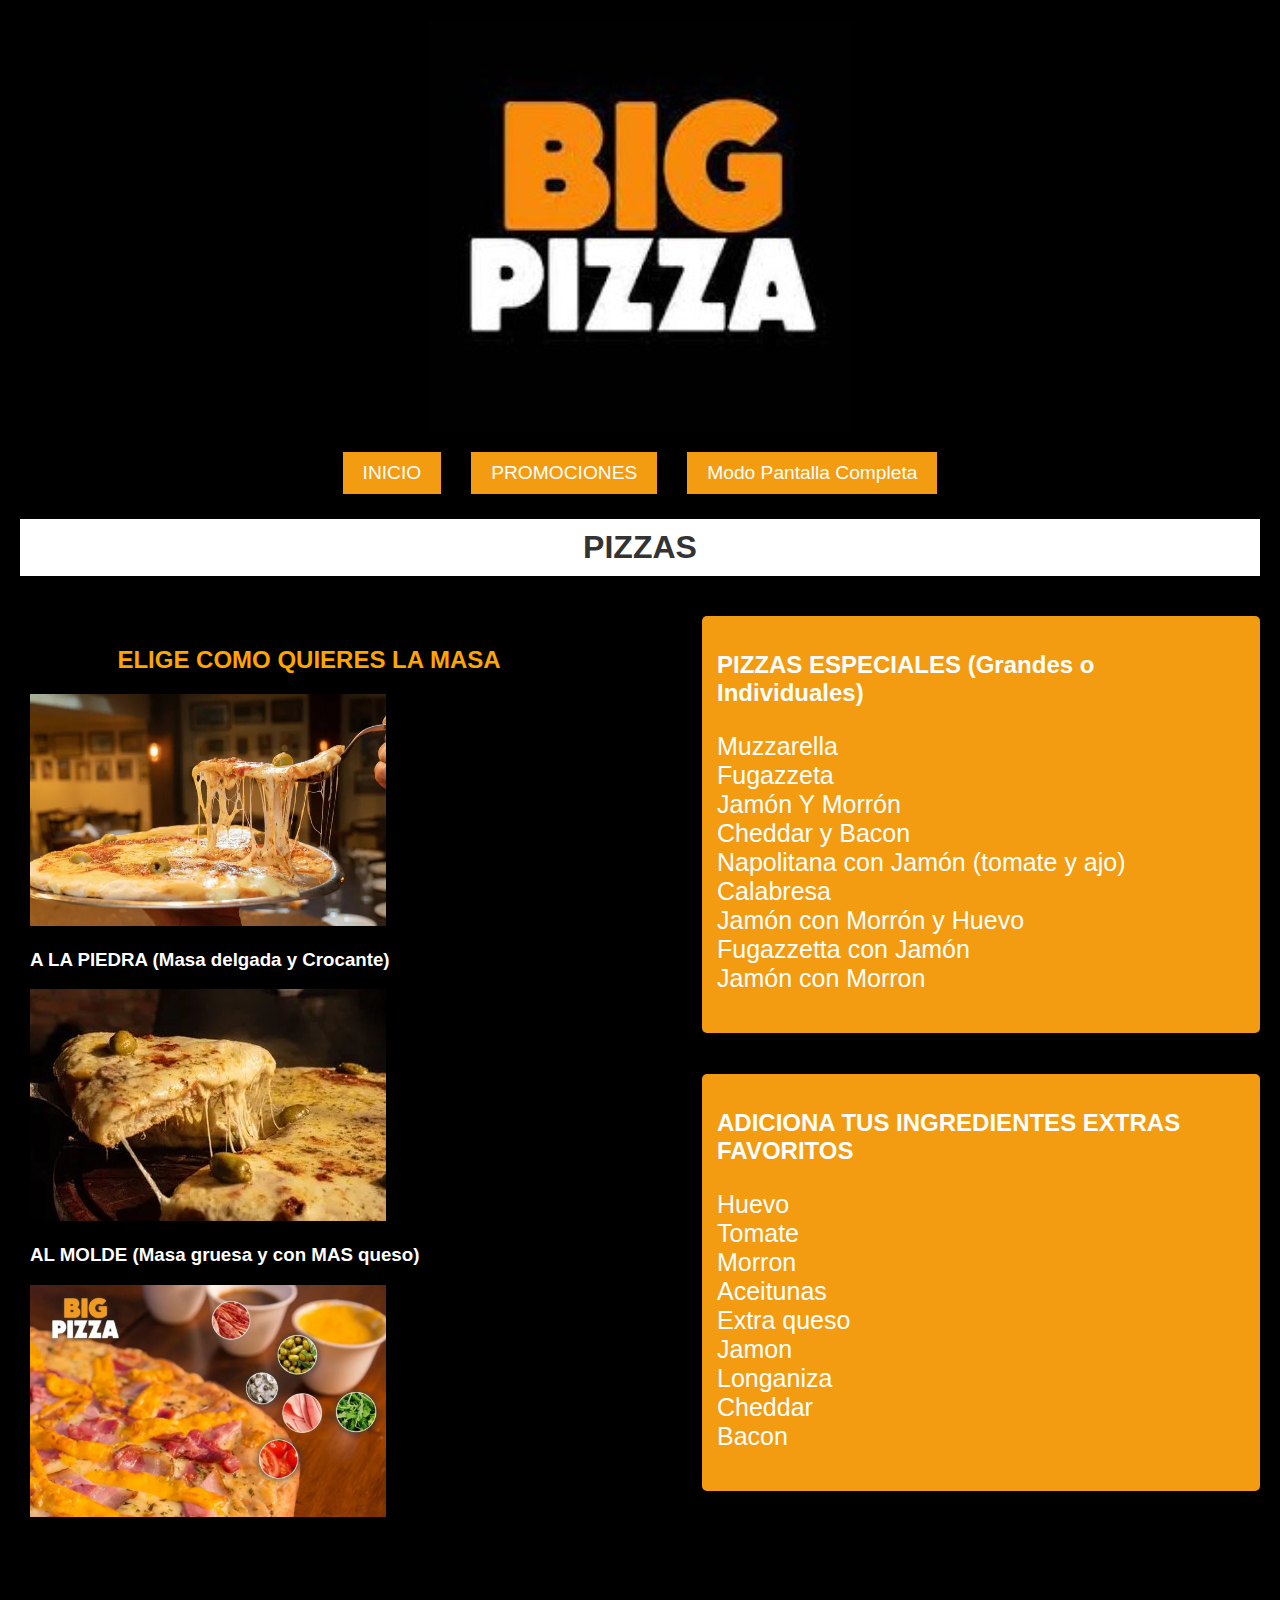
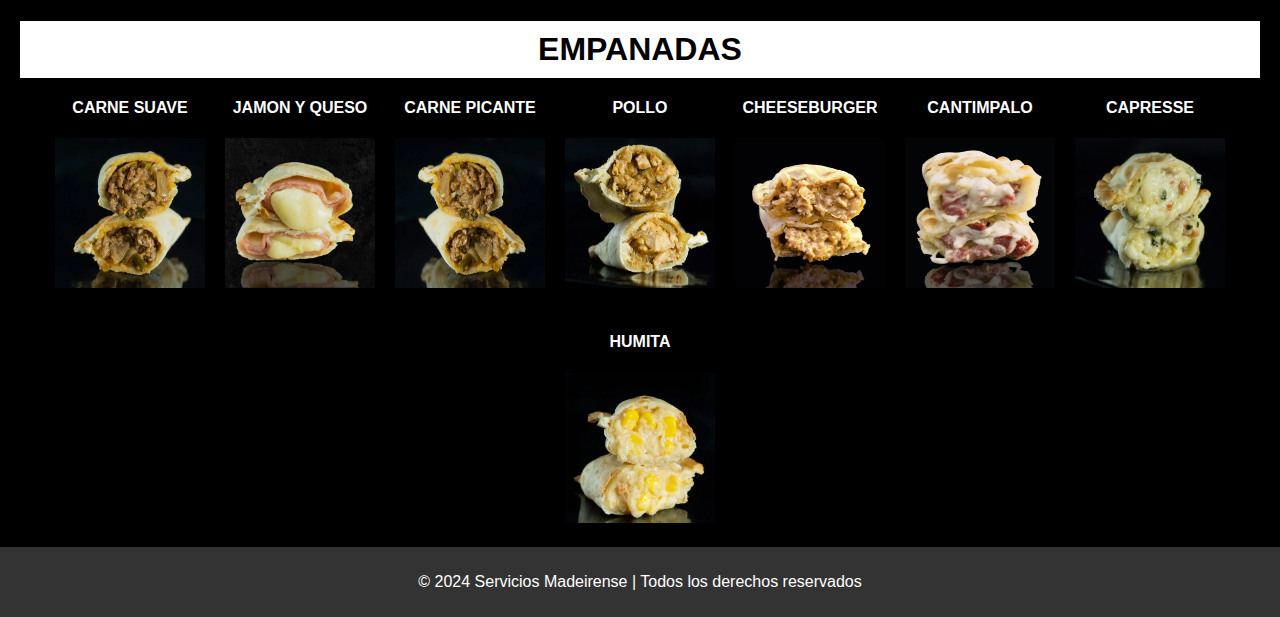
==== menu-espanol.html @ a649ce52 "Add files via upload" ====
<!DOCTYPE html>
<html lang="es">
<head>
    <meta charset="UTF-8">
    <meta name="viewport" content="width=device-width, initial-scale=1.0">
    <title>Menú Español - Big Pizza</title>
    <link rel="stylesheet" href="menu.css">

    <style>
        /* Clase para la franja blanca con el texto "PIZZAS" */
        .pizza-title {
            background-color: white;
            text-align: center;
            padding: 10px 0;
            font-size: 2em;
            font-weight: bold;
            color: #333;
            width: 100%; /* Hace que la franja ocupe todo el ancho */
            box-sizing: border-box; /* Asegura que el padding no cause desbordamiento */
            margin-top: 20px; /* Espacio entre los botones y la franja */
        }

        /* Estilo para los botones */
        .home-button, .promo-button, .fullscreen-button {
            font-size: 1.2em; /* Aumentar tamaño de la letra */
            color: white; /* Letra blanca */
            background-color: #f39c12; /* Color de fondo de los botones */
            border: none;
            padding: 10px 20px;
            margin: 5px;
            cursor: pointer;
        }

        /* Ajuste de tamaño de la imagen de la pizza */
        .masa-option img {
            width: 356px; /* Ancho de la imagen */
            height: 232px; /* Alto de la imagen */
            object-fit: cover; /* Asegura que la imagen se ajuste sin distorsionarse */
        }
    </style>

<script>
    // Función para activar el modo pantalla completa
    function toggleFullScreen() {
        if (!document.fullscreenElement &&    // Si no estamos en pantalla completa
            !document.mozFullScreenElement && // Firefox
            !document.webkitFullscreenElement && // Chrome, Safari
            !document.msFullscreenElement) { // IE/Edge
            // Solicitamos pantalla completa
            if (document.documentElement.requestFullscreen) {
                document.documentElement.requestFullscreen();
            } else if (document.documentElement.mozRequestFullScreen) { // Firefox
                document.documentElement.mozRequestFullScreen();
            } else if (document.documentElement.webkitRequestFullscreen) { // Chrome, Safari
                document.documentElement.webkitRequestFullscreen();
            } else if (document.documentElement.msRequestFullscreen) { // IE/Edge
                document.documentElement.msRequestFullscreen();
            }
        } else {
            // Si ya estamos en pantalla completa, salimos de ella
            if (document.exitFullscreen) {
                document.exitFullscreen();
            } else if (document.mozCancelFullScreen) { // Firefox
                document.mozCancelFullScreen();
            } else if (document.webkitExitFullscreen) { // Chrome, Safari
                document.webkitExitFullscreen();
            } else if (document.msExitFullscreen) { // IE/Edge
                document.msExitFullscreen();
            }
        }
    }

    // Función para simular el clic automáticamente después de 1 segundo
    document.addEventListener('DOMContentLoaded', function() {
        setTimeout(function() {
            // Simula el clic en el botón de pantalla completa
            var fullscreenButton = document.querySelector('.fullscreen-button');
            if (fullscreenButton) {
                fullscreenButton.click();
            }
        }, 5000); // 5000ms = 1 segundo
    });
</script>
</head>
<body>
    <header>
        <div class="logo-container">
            <img src="logo.png" alt="Big Pizza Logo" class="logo">
        </div>
        
        <div class="buttons-container">
            <button class="home-button" onclick="window.location.href='index.html'">INICIO</button>
            <button class="promo-button" onclick="window.location.href='https://jessiquinterot.github.io/mi-proyecto/promociones.html'">PROMOCIONES</button>
            <!-- Botón de pantalla completa -->
            <button class="fullscreen-button" onclick="toggleFullScreen()">Modo Pantalla Completa</button>
        </div>

        <!-- Franja blanca con la palabra PIZZAS -->
        <div class="pizza-title">PIZZAS</div>
    </header>

    <!-- Sección de Pizzas -->
    <div class="menu-section">
        <div class="pizza-section">
            <h2 style="color: orange; text-align: center;">ELIGE COMO QUIERES LA MASA</h2>
            <div class="masa">
                <div class="masa-option">
                    <img src="images/piedra.jpg" alt="Masa a la Piedra">
                    <h3>A LA PIEDRA (Masa delgada y Crocante)</h3>
                </div>
                <div class="masa-option">
                    <img src="images/molde.jpg" alt="Masa al Molde">
                    <h3>AL MOLDE (Masa gruesa y con MAS queso)</h3>
                </div>
                <div class="masa-option">
                    <img src="images/toppings.jpg">
                </div>
            </div>
        </div>
        <div class="right-side">
            <div class="pizza-specials-section">
                <div class="orange-box">
                    <h2>PIZZAS ESPECIALES (Grandes o Individuales)</h2>
                    <ul class="no-bullets" style="font-size: 25px;">
                        <li>Muzzarella</li>
                        <li>Fugazzeta</li>
                        <li>Jamón Y Morrón</li>
                        <li>Cheddar y Bacon</li>
                        <li>Napolitana con Jamón (tomate y ajo)</li>
                        <li>Calabresa</li>
                        <li>Jamón con Morrón y Huevo</li>
                        <li>Fugazzetta con Jamón</li>
                        <li>Jamón con Morron</li>
                    </ul>
                </div>
            </div>

            <div class="pizza-customize-section">
                <div class="orange-box">
                    <h2>ADICIONA TUS INGREDIENTES EXTRAS FAVORITOS</h2>
                    <ul class="no-bullets" style="font-size: 25px;">
                        <li>Huevo</li>
                        <li>Tomate</li>
                        <li>Morron</li>
                        <li>Aceitunas</li>
                        <li>Extra queso</li>
                        <li>Jamon</li>
                        <li>Longaniza</li>
                        <li>Cheddar</li>
                        <li>Bacon</li>
                    </ul>
                </div>
            </div>
        </div>
    </div>

    <!-- Sección de Empanadas -->
    <div class="empanadas-section">
        <div class="section-title" id="empanadas-title">EMPANADAS</div>
        <div class="empanadas-list">
            <div class="empanada-item">
                <h4>CARNE SUAVE</h4>
                <img src="images/empanada1.jpg" alt="Empanada Carne Suave">
            </div>
            <div class="empanada-item">
                <h4>JAMON Y QUESO</h4>
                <img src="images/empanada2.jpg" alt="Empanada Jamon y Queso">
            </div>
            <div class="empanada-item">
                <h4>CARNE PICANTE</h4>
                <img src="images/empanada3.jpg" alt="Empanada Carne Picante">
            </div>
            <div class="empanada-item">
                <h4>POLLO</h4>
                <img src="images/empanada4.jpg" alt="Empanada Pollo">
            </div>
            <div class="empanada-item">
                <h4>CHEESEBURGER</h4>
                <img src="images/empanada5.jpg" alt="Empanada Cheeseburger">
            </div>
            <div class="empanada-item">
                <h4>CANTIMPALO</h4>
                <img src="images/empanada6.jpg" alt="Empanada Cantimpalo">
            </div>
            <div class="empanada-item">
                <h4>CAPRESSE</h4>
                <img src="images/empanada7.jpg" alt="Empanada Capresse">
            </div>
            <div class="empanada-item">
                <h4>HUMITA</h4>
                <img src="images/empanada8.jpg" alt="Empanada Humita">
            </div>
        </div>
    </div>

    <footer>
        <p>&copy; 2024 Servicios Madeirense | Todos los derechos reservados</p>
    </footer>
</body>
</html>
---- menu.css ----
/* Fondo negro para toda la página */
body {
    margin: 0;
    font-family: Arial, sans-serif;
    background-color: black;  /* Fondo negro */
    color: white;             /* Letras blancas */
}

/* Encabezado */
header {
    display: flex;
    flex-direction: column;
    align-items: center;
    background-color: black;
    padding: 20px;
}

.logo-container {
    margin-bottom: 10px;
}

.buttons-container {
    display: flex;
    justify-content: center;
    gap: 20px;
}

button {
    padding: 10px 20px;
    font-size: 16px;
    background-color: #f39c12;
    border: none;
    cursor: pointer;
    transition: background-color 0.3s ease;
}

button:hover {
    background-color: #e67e22;
}

/* Sección del menú */
.menu-section {
    display: flex;
    justify-content: space-between;
    padding: 20px;
}

/* Títulos con fondo blanco y texto negro */
.section-title {
    text-align: center;
    background-color: white;
    color: black;
    padding: 10px 0;
    width: 100%;
    margin-top: 10px;
    font-weight: bold;
    font-size: 32px;
}

/* Sección Pizzas */
.pizza-section {
    width: 45%;
    padding: 10px;
}

.pizza-section h1 {
    text-align: center;
}

/* Sección de Pizzas Especiales y Personaliza tu Pizza */
.right-side {
    display: flex;
    flex-direction: column;
    width: 45%;
    justify-content: space-between;
}

/* Cuadro naranja para las secciones */
.orange-box {
    background-color: #f39c12;
    padding: 15px;
    border-radius: 5px;
    margin-bottom: 20px;
}

.pizza-specials-section, .pizza-customize-section {
    margin-bottom: 20px;
}

.pizza-specials-section ul, .pizza-customize-section ul {
    list-style-type: none;
    padding: 0;
}

/* Sección de empanadas */
.empanadas-section {
    margin-top: 40px;
    padding: 20px;
}

.empanadas-list {
    display: flex;
    flex-wrap: wrap;
    gap: 20px;
    justify-content: center; /* Centra las empanadas */
}

.empanada-item {
    text-align: center;
    width: 150px;
}

.empanada-item img {
    width: 150px; /* Tamaño pequeño uniforme */
    height: 150px; /* Tamaño pequeño uniforme */
}

/* Estilo del pie de página */
footer {
    text-align: center;
    padding: 10px;
    background-color: #333;
    color: white;
}
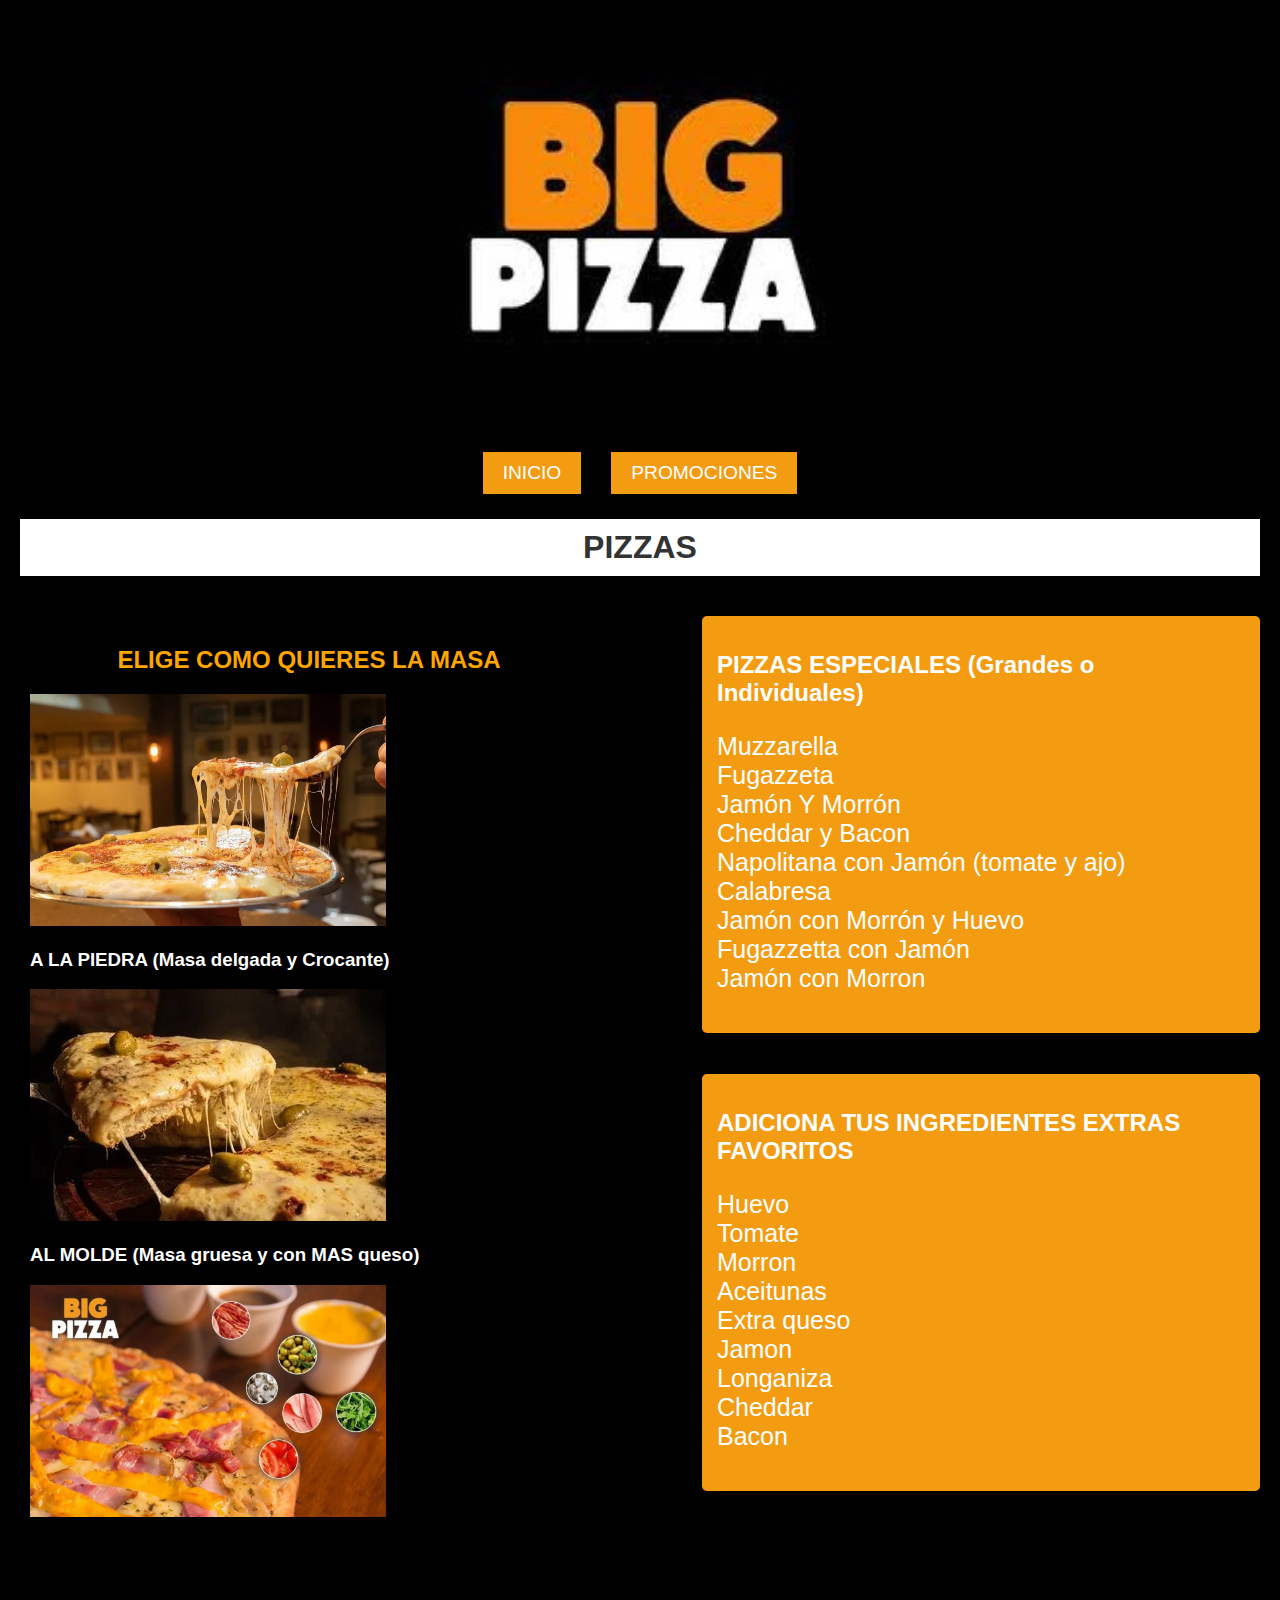
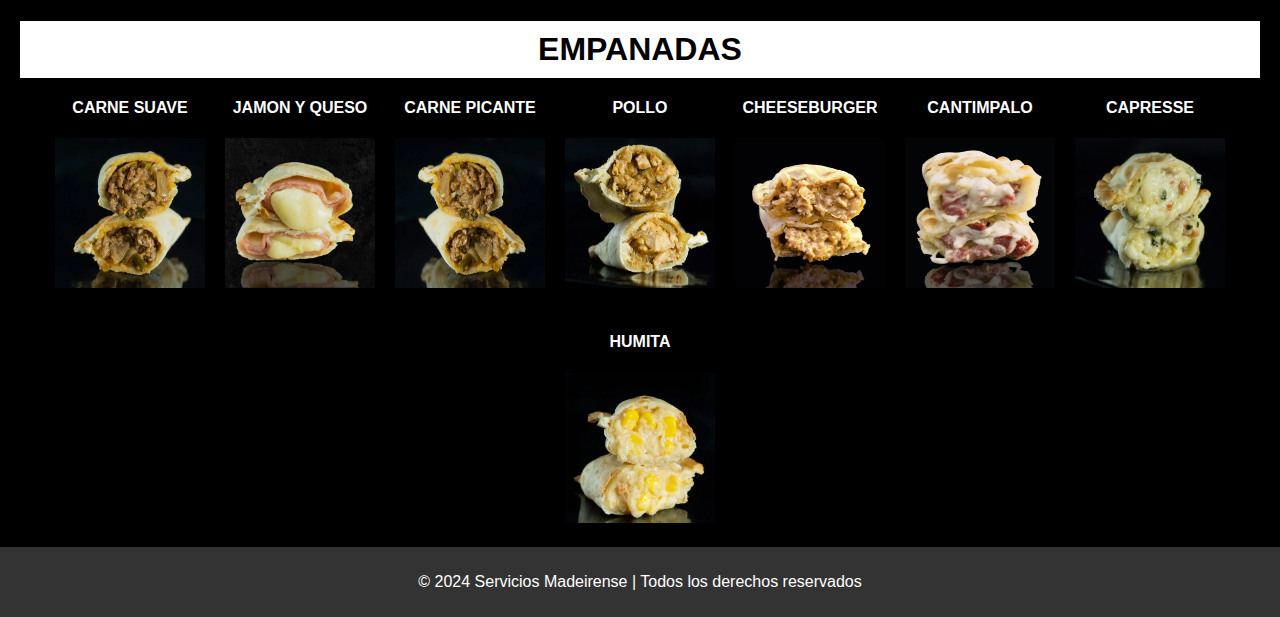
==== commit 91c32bdc: "Add files via upload" ====
--- a/menu-espanol.html
+++ b/menu-espanol.html
@@ -39,48 +39,7 @@
         }
     </style>
 
-<script>
-    // Función para activar el modo pantalla completa
-    function toggleFullScreen() {
-        if (!document.fullscreenElement &&    // Si no estamos en pantalla completa
-            !document.mozFullScreenElement && // Firefox
-            !document.webkitFullscreenElement && // Chrome, Safari
-            !document.msFullscreenElement) { // IE/Edge
-            // Solicitamos pantalla completa
-            if (document.documentElement.requestFullscreen) {
-                document.documentElement.requestFullscreen();
-            } else if (document.documentElement.mozRequestFullScreen) { // Firefox
-                document.documentElement.mozRequestFullScreen();
-            } else if (document.documentElement.webkitRequestFullscreen) { // Chrome, Safari
-                document.documentElement.webkitRequestFullscreen();
-            } else if (document.documentElement.msRequestFullscreen) { // IE/Edge
-                document.documentElement.msRequestFullscreen();
-            }
-        } else {
-            // Si ya estamos en pantalla completa, salimos de ella
-            if (document.exitFullscreen) {
-                document.exitFullscreen();
-            } else if (document.mozCancelFullScreen) { // Firefox
-                document.mozCancelFullScreen();
-            } else if (document.webkitExitFullscreen) { // Chrome, Safari
-                document.webkitExitFullscreen();
-            } else if (document.msExitFullscreen) { // IE/Edge
-                document.msExitFullscreen();
-            }
-        }
-    }
 
-    // Función para simular el clic automáticamente después de 1 segundo
-    document.addEventListener('DOMContentLoaded', function() {
-        setTimeout(function() {
-            // Simula el clic en el botón de pantalla completa
-            var fullscreenButton = document.querySelector('.fullscreen-button');
-            if (fullscreenButton) {
-                fullscreenButton.click();
-            }
-        }, 5000); // 5000ms = 1 segundo
-    });
-</script>
 </head>
 <body>
     <header>
@@ -91,8 +50,6 @@
         <div class="buttons-container">
             <button class="home-button" onclick="window.location.href='index.html'">INICIO</button>
             <button class="promo-button" onclick="window.location.href='https://jessiquinterot.github.io/mi-proyecto/promociones.html'">PROMOCIONES</button>
-            <!-- Botón de pantalla completa -->
-            <button class="fullscreen-button" onclick="toggleFullScreen()">Modo Pantalla Completa</button>
         </div>
 
         <!-- Franja blanca con la palabra PIZZAS -->
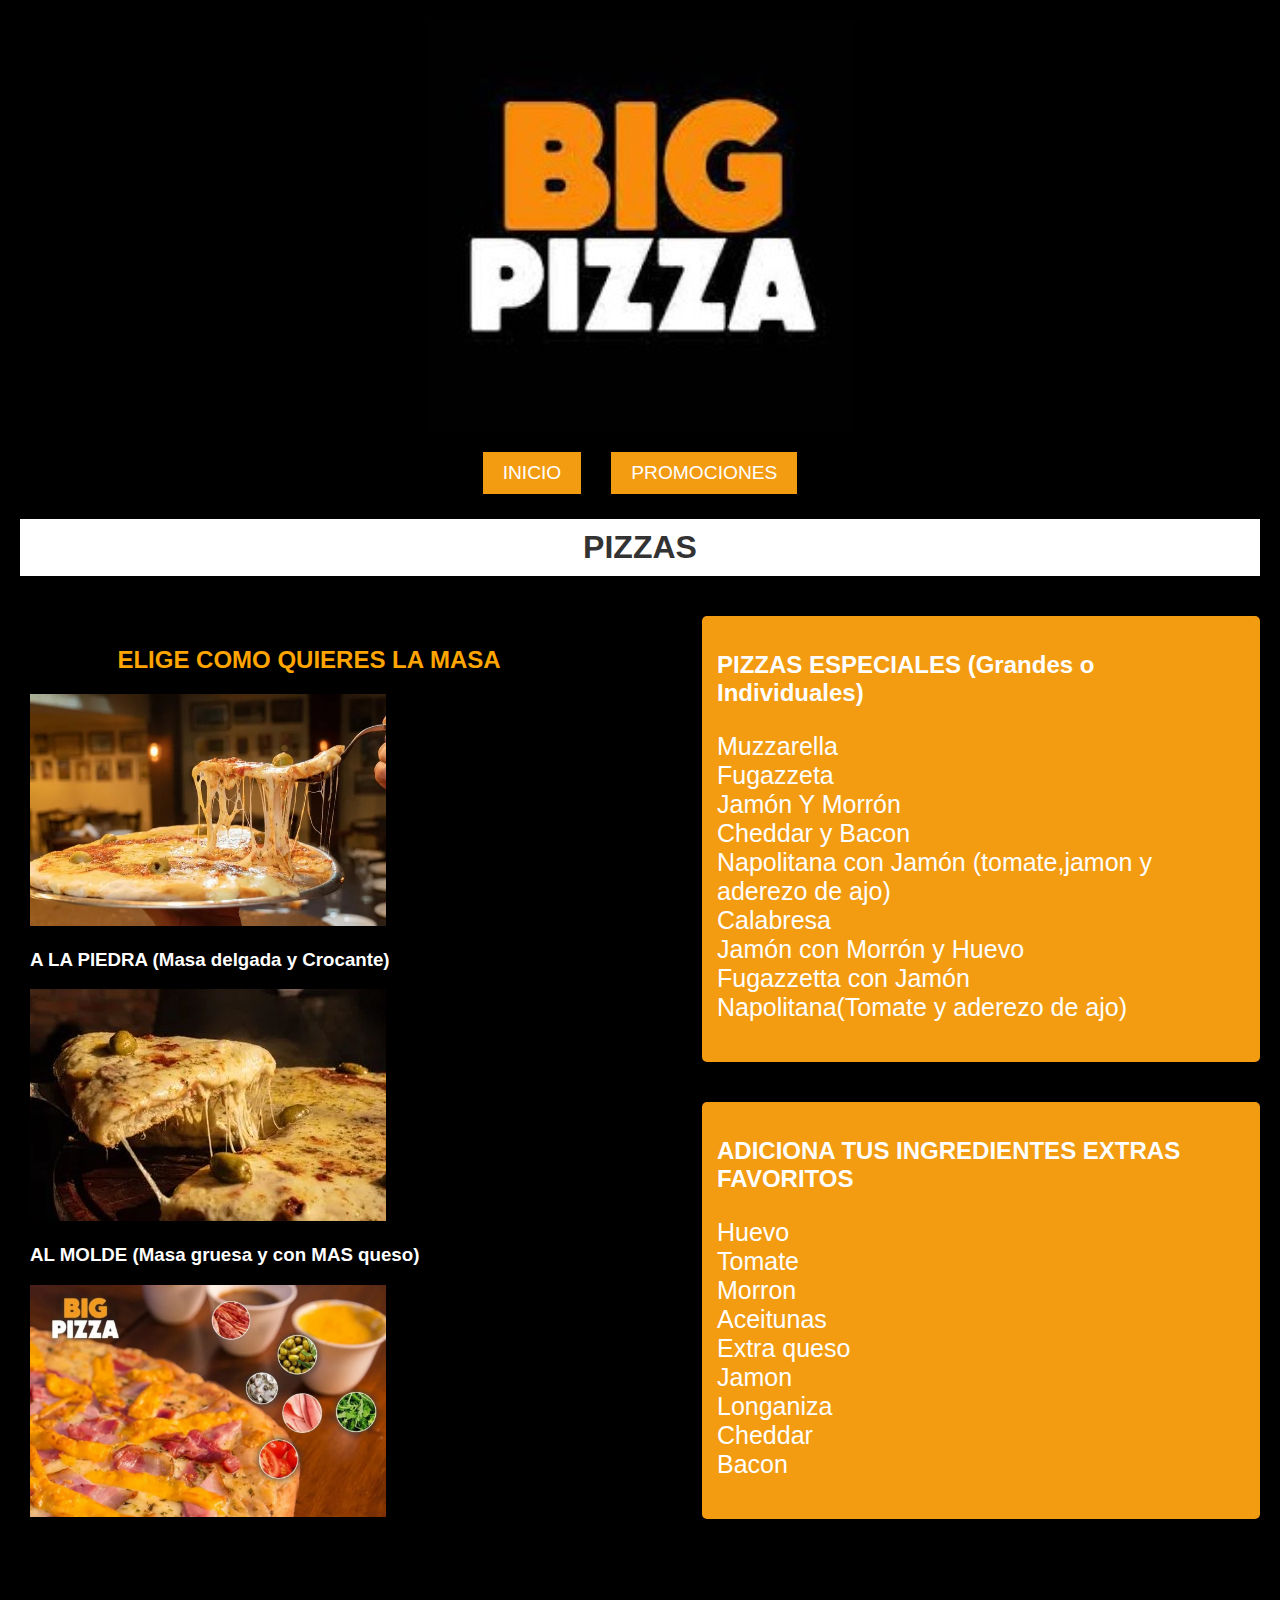
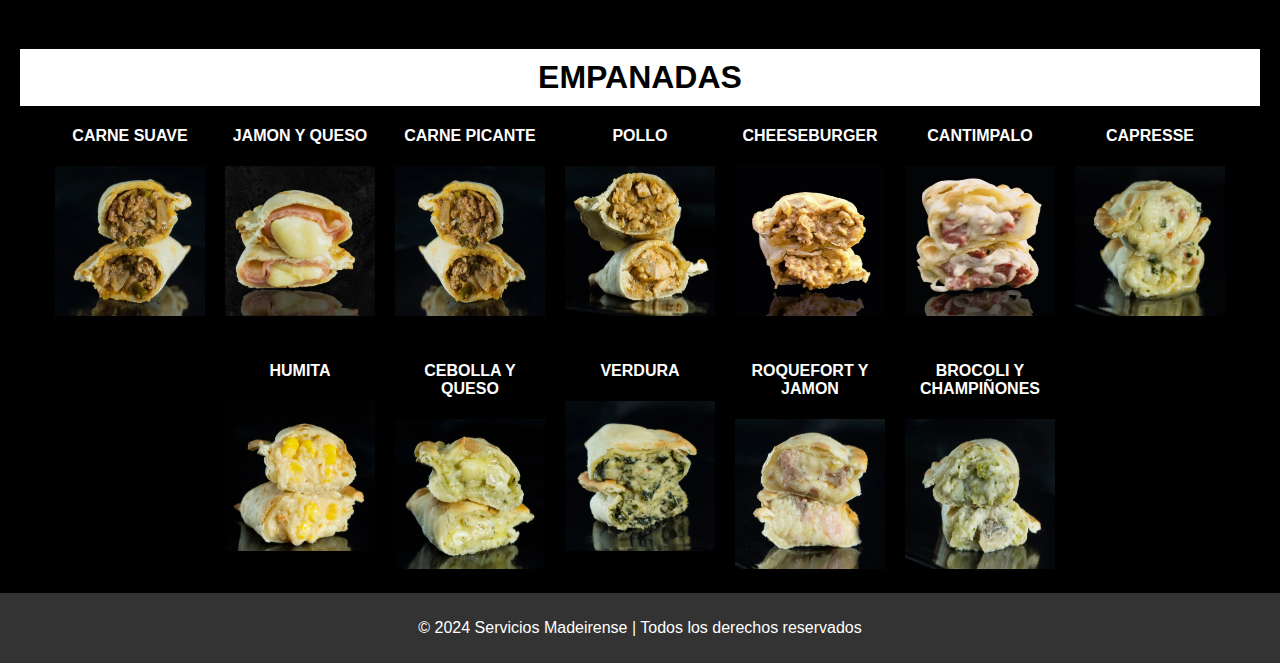
==== commit 93fff18d: "Add files via upload" ====
--- a/menu-espanol.html
+++ b/menu-espanol.html
@@ -83,11 +83,11 @@
                         <li>Fugazzeta</li>
                         <li>Jamón Y Morrón</li>
                         <li>Cheddar y Bacon</li>
-                        <li>Napolitana con Jamón (tomate y ajo)</li>
+                        <li>Napolitana con Jamón (tomate,jamon y aderezo de ajo)</li>
                         <li>Calabresa</li>
                         <li>Jamón con Morrón y Huevo</li>
                         <li>Fugazzetta con Jamón</li>
-                        <li>Jamón con Morron</li>
+                        <li>Napolitana(Tomate y aderezo de ajo)</li>
                     </ul>
                 </div>
             </div>
@@ -147,6 +147,22 @@
                 <h4>HUMITA</h4>
                 <img src="images/empanada8.jpg" alt="Empanada Humita">
             </div>
+            <div class="empanada-item">
+                <h4>CEBOLLA Y QUESO</h4>
+                <img src="images/empanada9.jpg" alt="Corn Empanada">
+            </div>
+            <div class="empanada-item">
+                <h4>VERDURA</h4>
+                <img src="images/empanada12.jpg" alt="Corn Empanada">
+            </div>
+            <div class="empanada-item">
+                <h4>ROQUEFORT Y JAMON</h4>
+                <img src="images/empanada11.jpg" alt="Corn Empanada">
+            </div>
+            <div class="empanada-item">
+                <h4>BROCOLI Y CHAMPIÑONES</h4>
+                <img src="images/empanada10.jpg" alt="Corn Empanada">
+            </div>
         </div>
     </div>
 
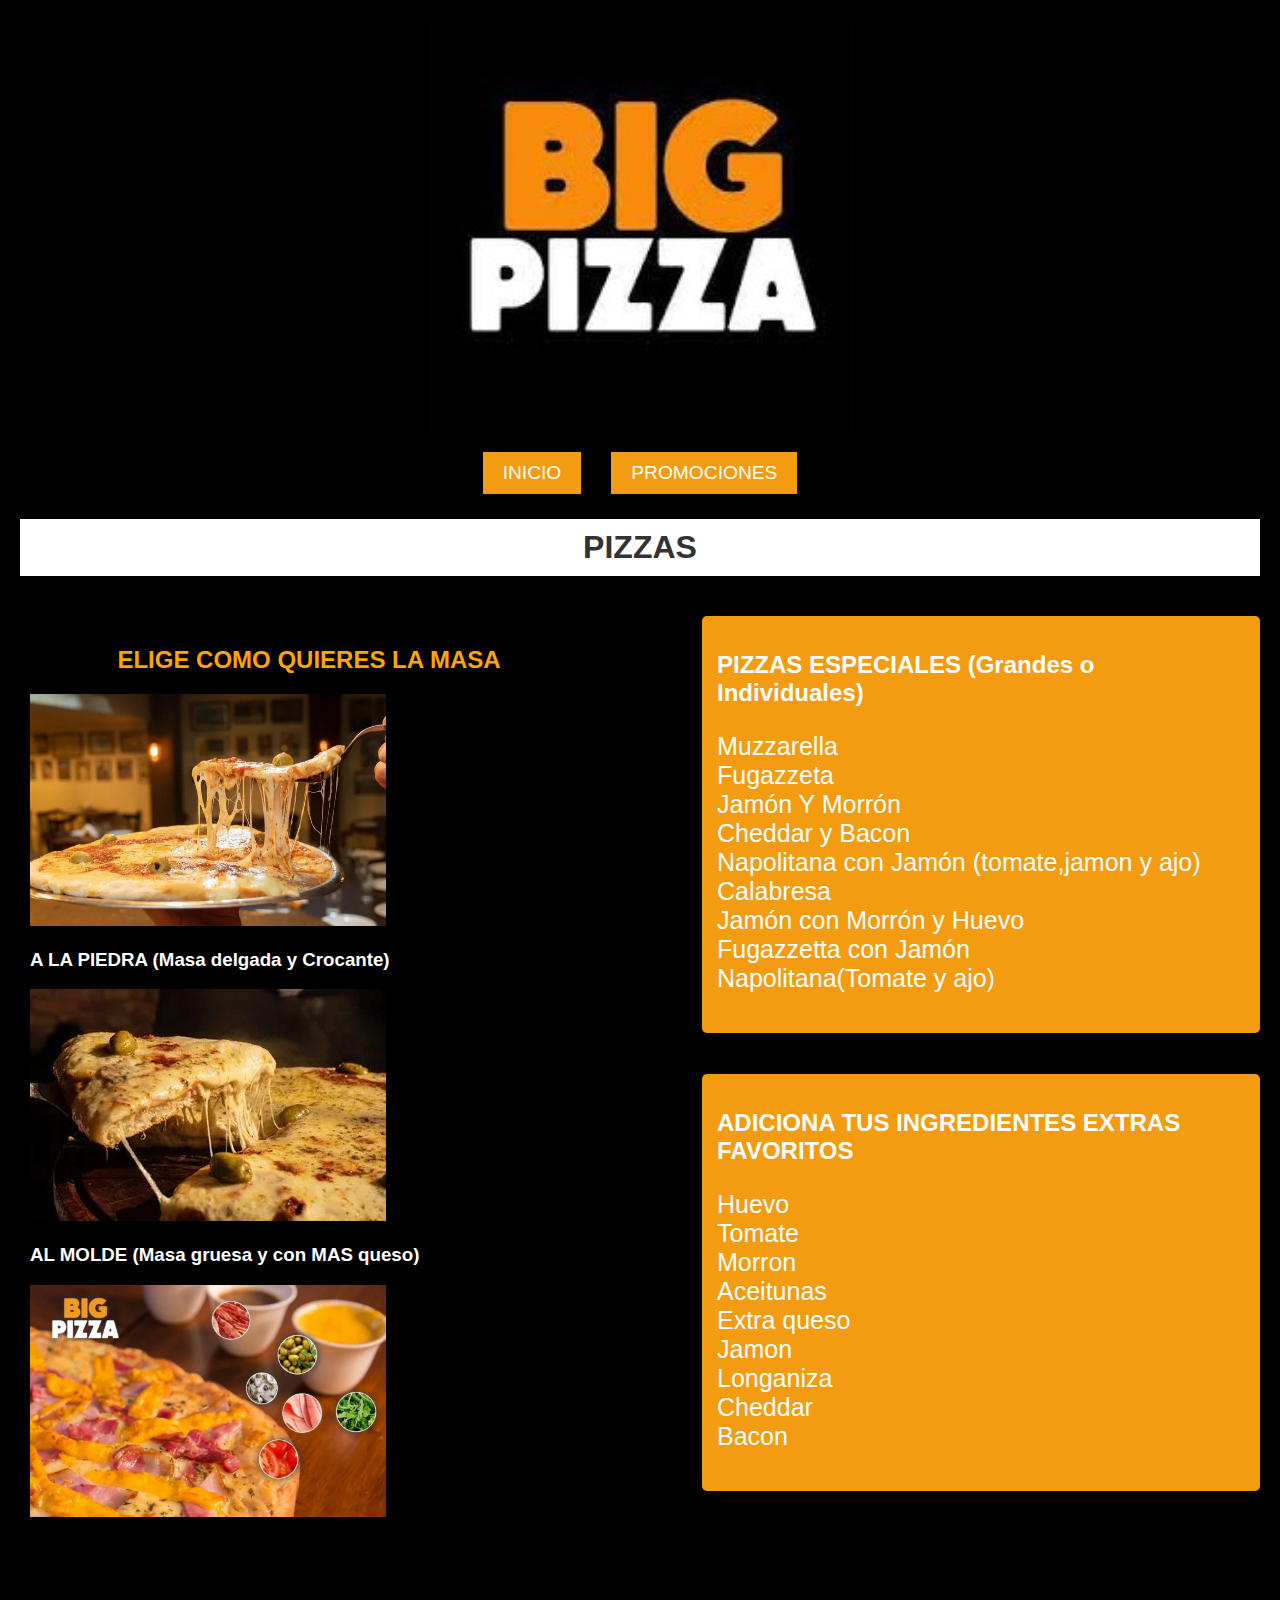
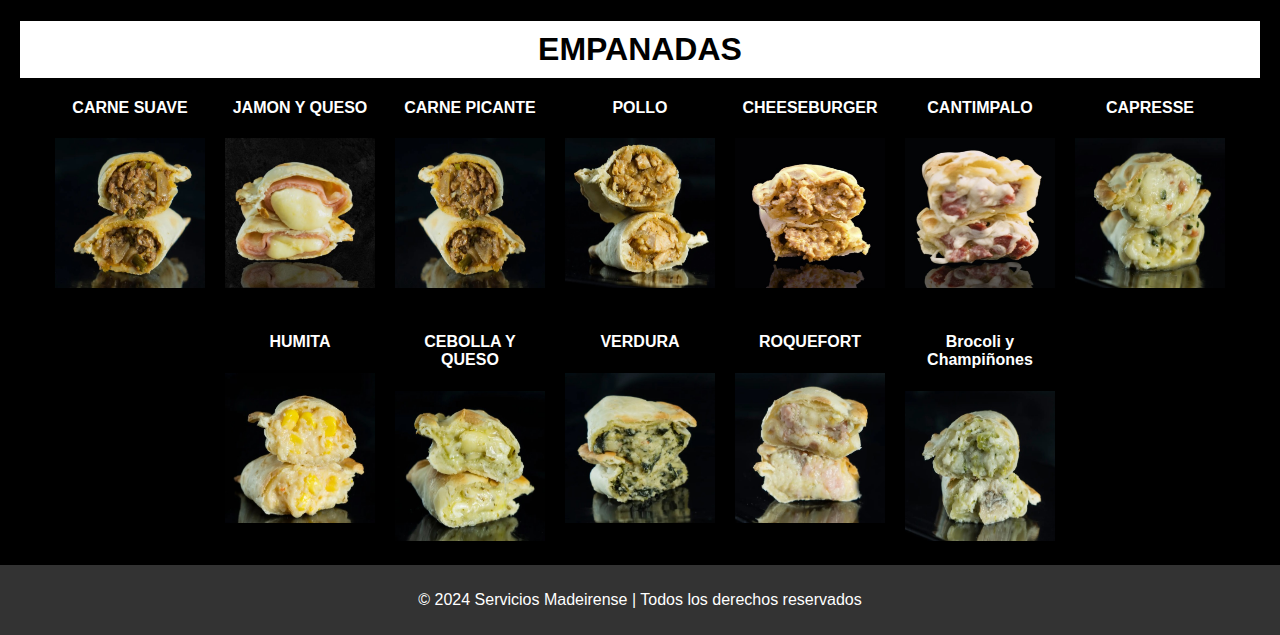
==== commit c980fb0a: "Add files via upload" ====
--- a/menu-espanol.html
+++ b/menu-espanol.html
@@ -83,11 +83,11 @@
                         <li>Fugazzeta</li>
                         <li>Jamón Y Morrón</li>
                         <li>Cheddar y Bacon</li>
-                        <li>Napolitana con Jamón (tomate,jamon y aderezo de ajo)</li>
+                        <li>Napolitana con Jamón (tomate,jamon y ajo)</li>
                         <li>Calabresa</li>
                         <li>Jamón con Morrón y Huevo</li>
                         <li>Fugazzetta con Jamón</li>
-                        <li>Napolitana(Tomate y aderezo de ajo)</li>
+                        <li>Napolitana(Tomate y ajo)</li>
                     </ul>
                 </div>
             </div>
@@ -156,11 +156,11 @@
                 <img src="images/empanada12.jpg" alt="Corn Empanada">
             </div>
             <div class="empanada-item">
-                <h4>ROQUEFORT Y JAMON</h4>
+                <h4>ROQUEFORT</h4>
                 <img src="images/empanada11.jpg" alt="Corn Empanada">
             </div>
             <div class="empanada-item">
-                <h4>BROCOLI Y CHAMPIÑONES</h4>
+                <h4>Brocoli y Champiñones</h4>
                 <img src="images/empanada10.jpg" alt="Corn Empanada">
             </div>
         </div>
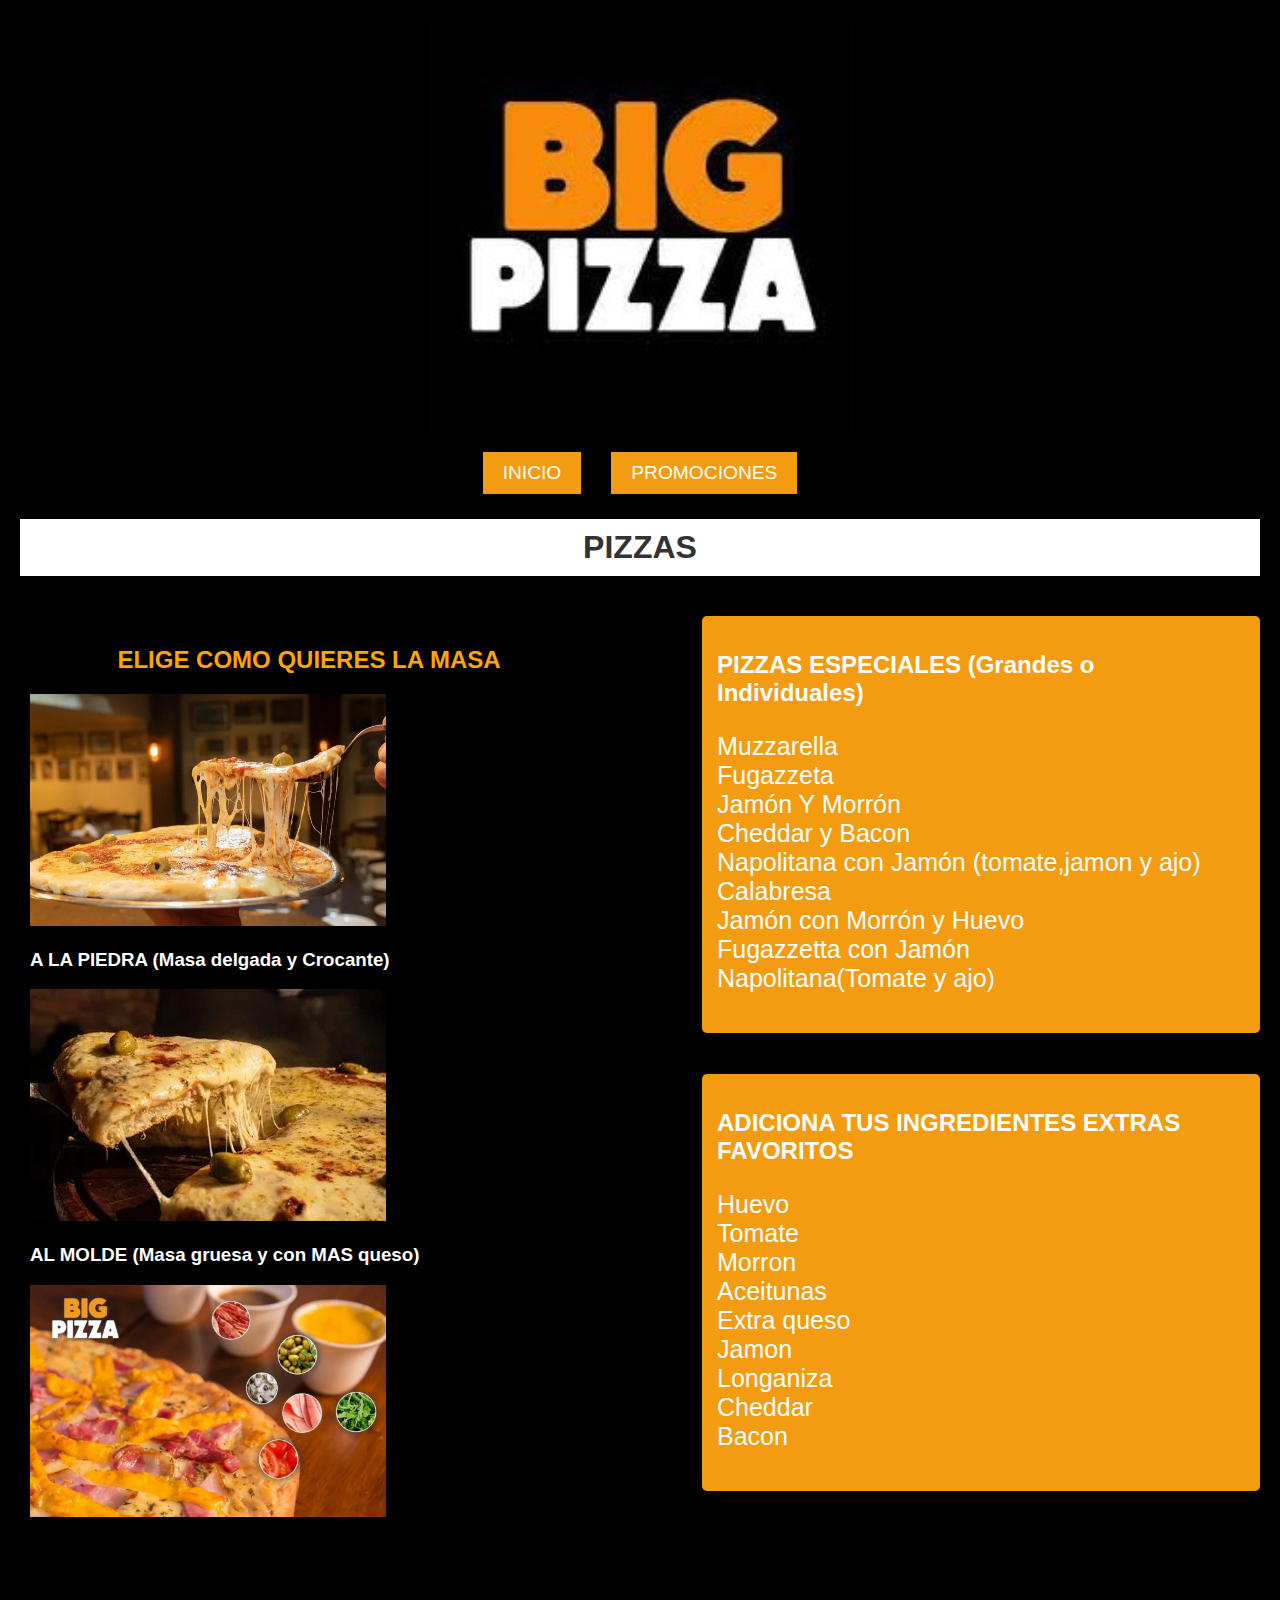
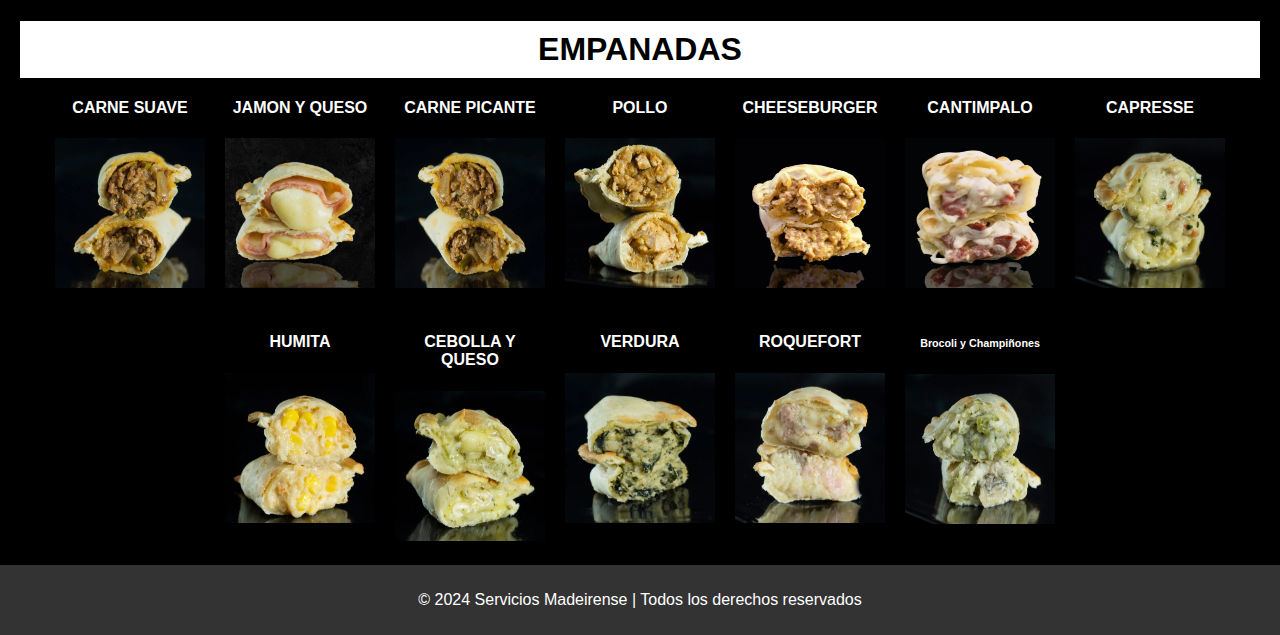
==== commit 100b4b65: "Add files via upload" ====
--- a/menu-espanol.html
+++ b/menu-espanol.html
@@ -160,7 +160,7 @@
                 <img src="images/empanada11.jpg" alt="Corn Empanada">
             </div>
             <div class="empanada-item">
-                <h4>Brocoli y Champiñones</h4>
+                <h6>Brocoli y Champiñones</h6>
                 <img src="images/empanada10.jpg" alt="Corn Empanada">
             </div>
         </div>
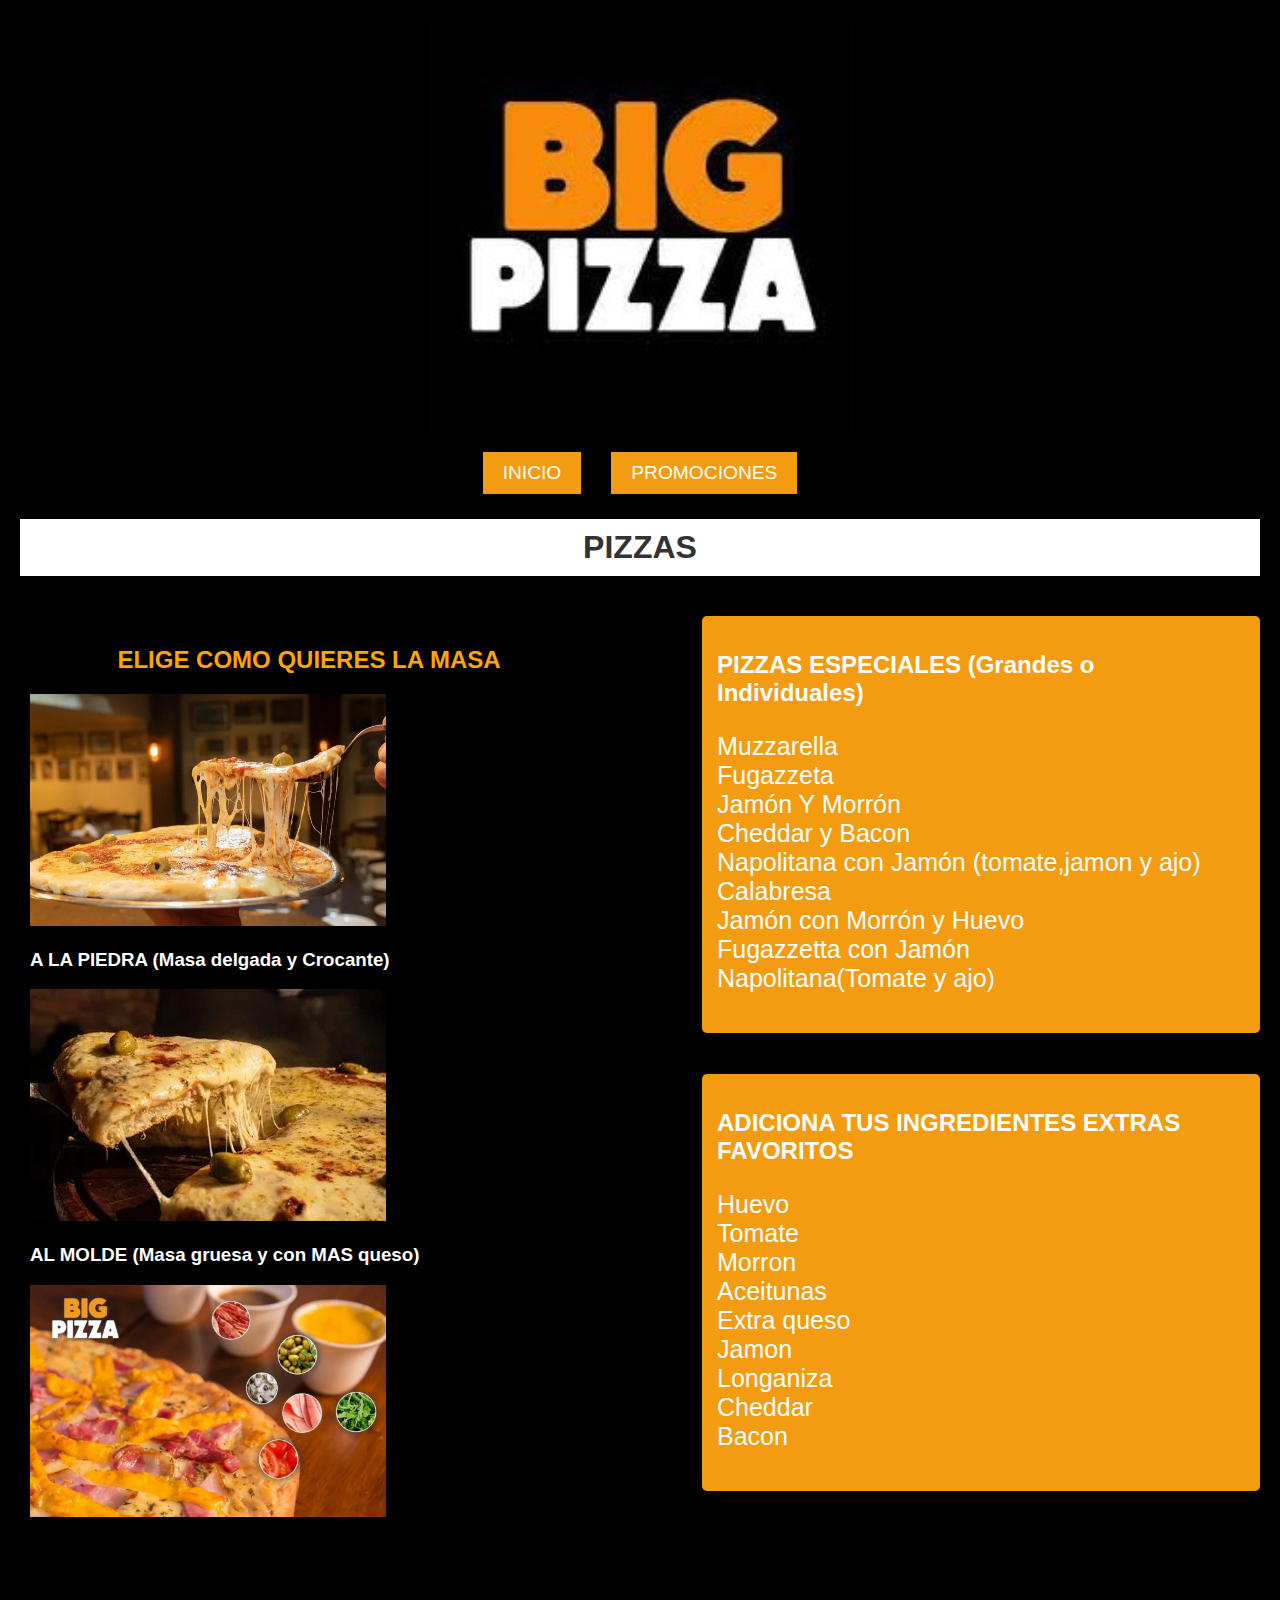
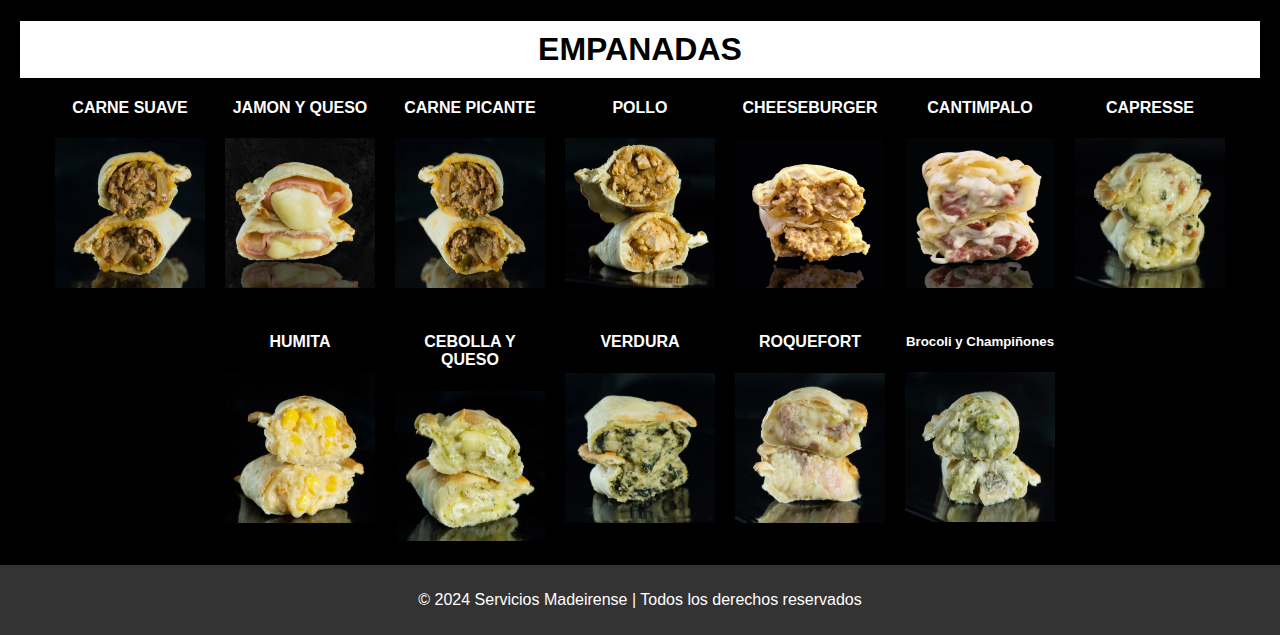
==== commit 406c650c: "Update menu-espanol.html" ====
--- a/menu-espanol.html
+++ b/menu-espanol.html
@@ -160,8 +160,8 @@
                 <img src="images/empanada11.jpg" alt="Corn Empanada">
             </div>
             <div class="empanada-item">
-                <h6>Brocoli y Champiñones</h6>
-                <img src="images/empanada10.jpg" alt="Corn Empanada">
+                <h5>Brocoli y Champiñones</h5>
+                <img src="images/empanada10.jpg" alt="Empanada Brocoli">
             </div>
         </div>
     </div>
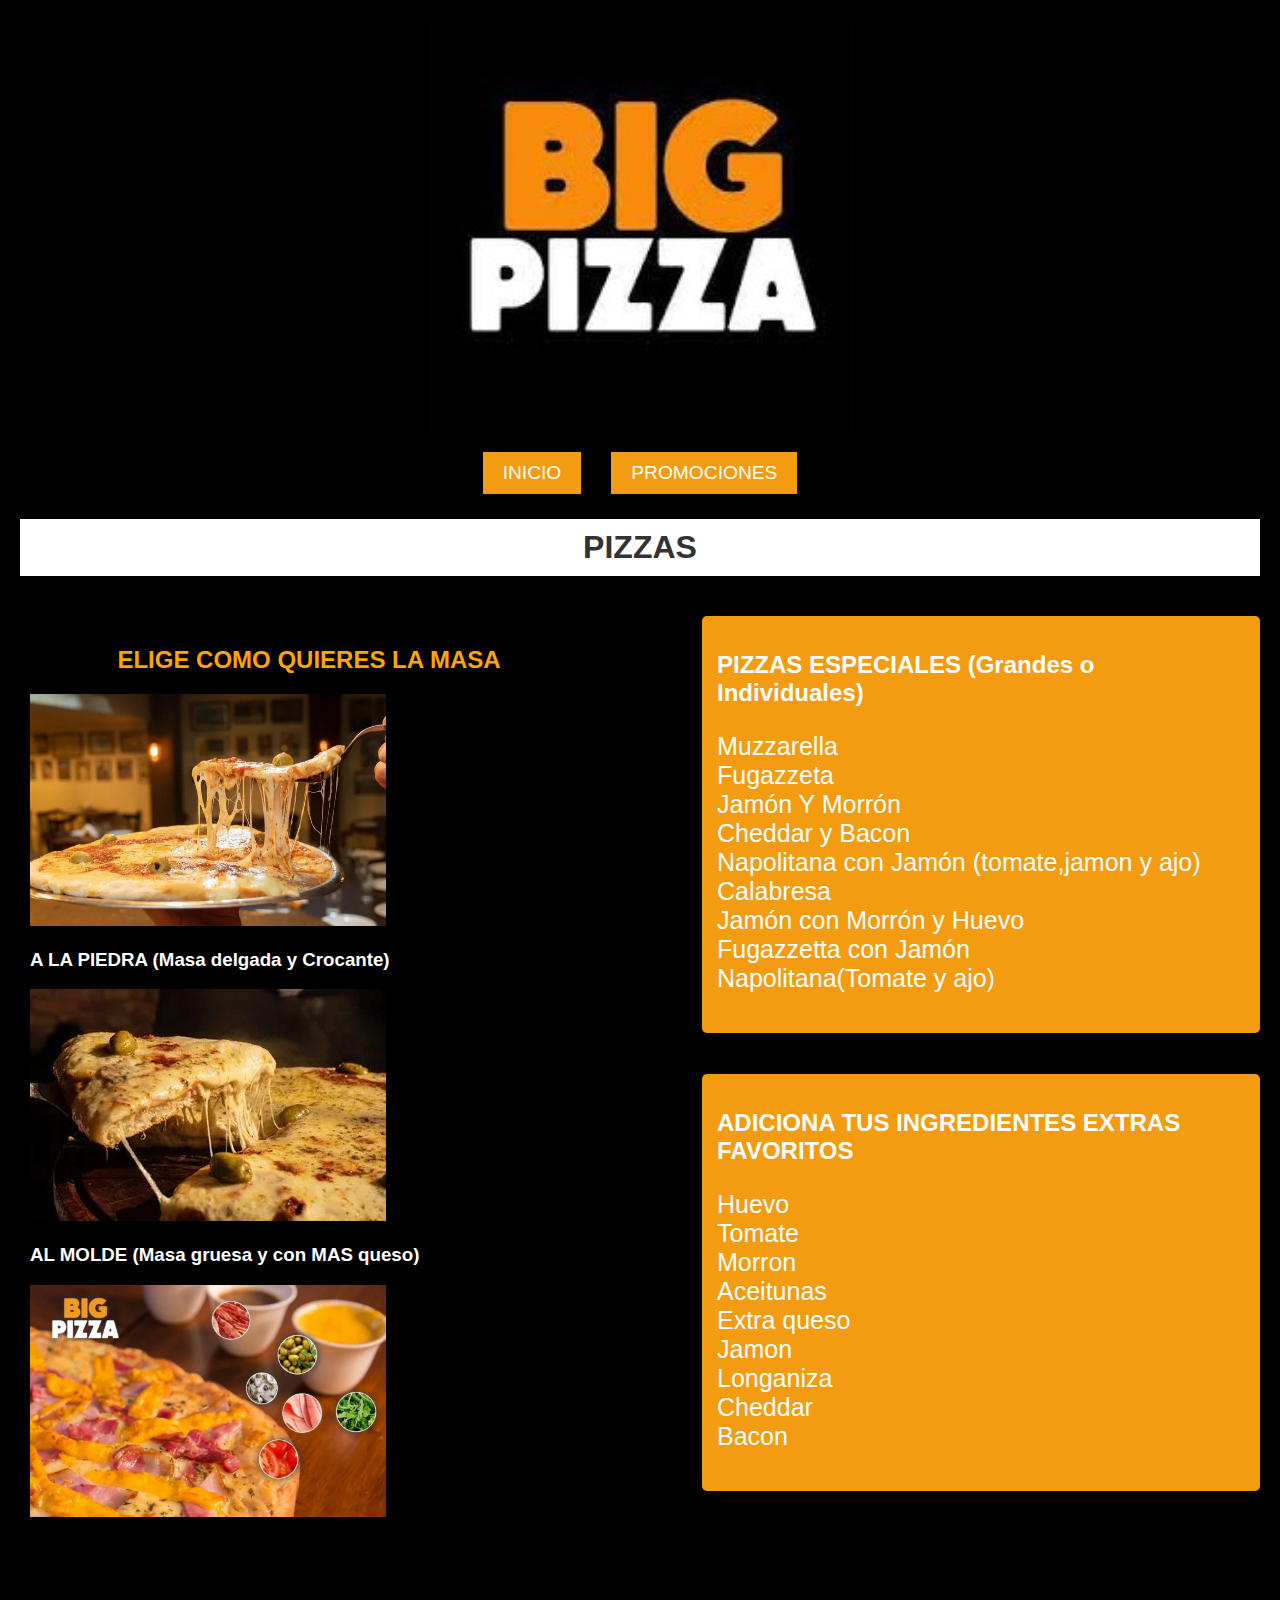
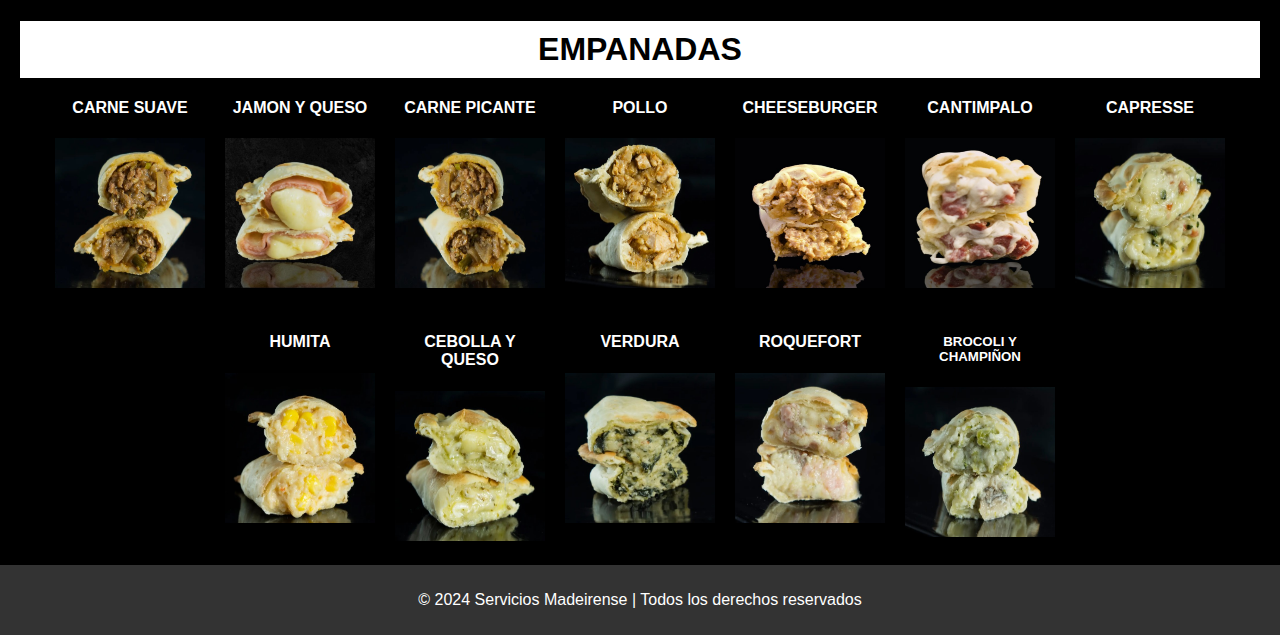
==== commit 803901ce: "Update menu-espanol.html" ====
--- a/menu-espanol.html
+++ b/menu-espanol.html
@@ -160,7 +160,7 @@
                 <img src="images/empanada11.jpg" alt="Corn Empanada">
             </div>
             <div class="empanada-item">
-                <h5>Brocoli y Champiñones</h5>
+                <h5>BROCOLI Y CHAMPIÑON</h5>
                 <img src="images/empanada10.jpg" alt="Empanada Brocoli">
             </div>
         </div>
